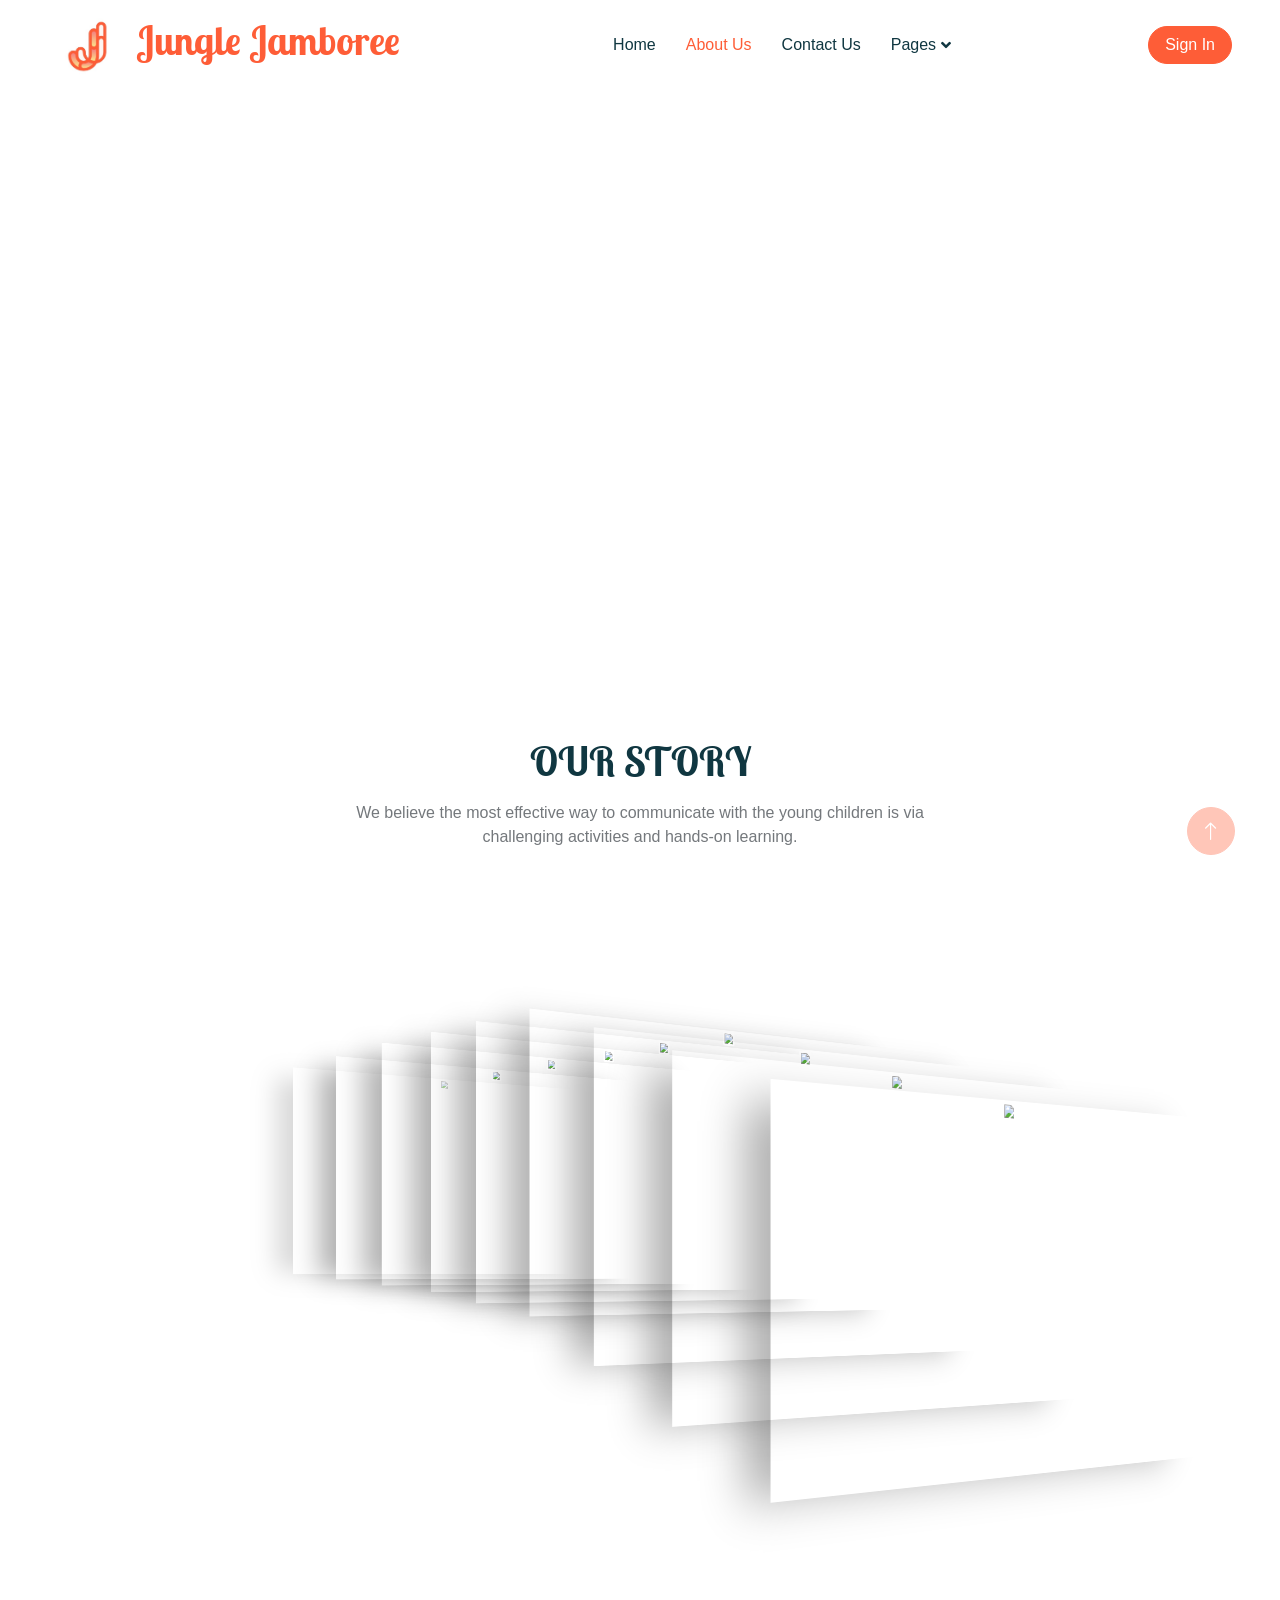
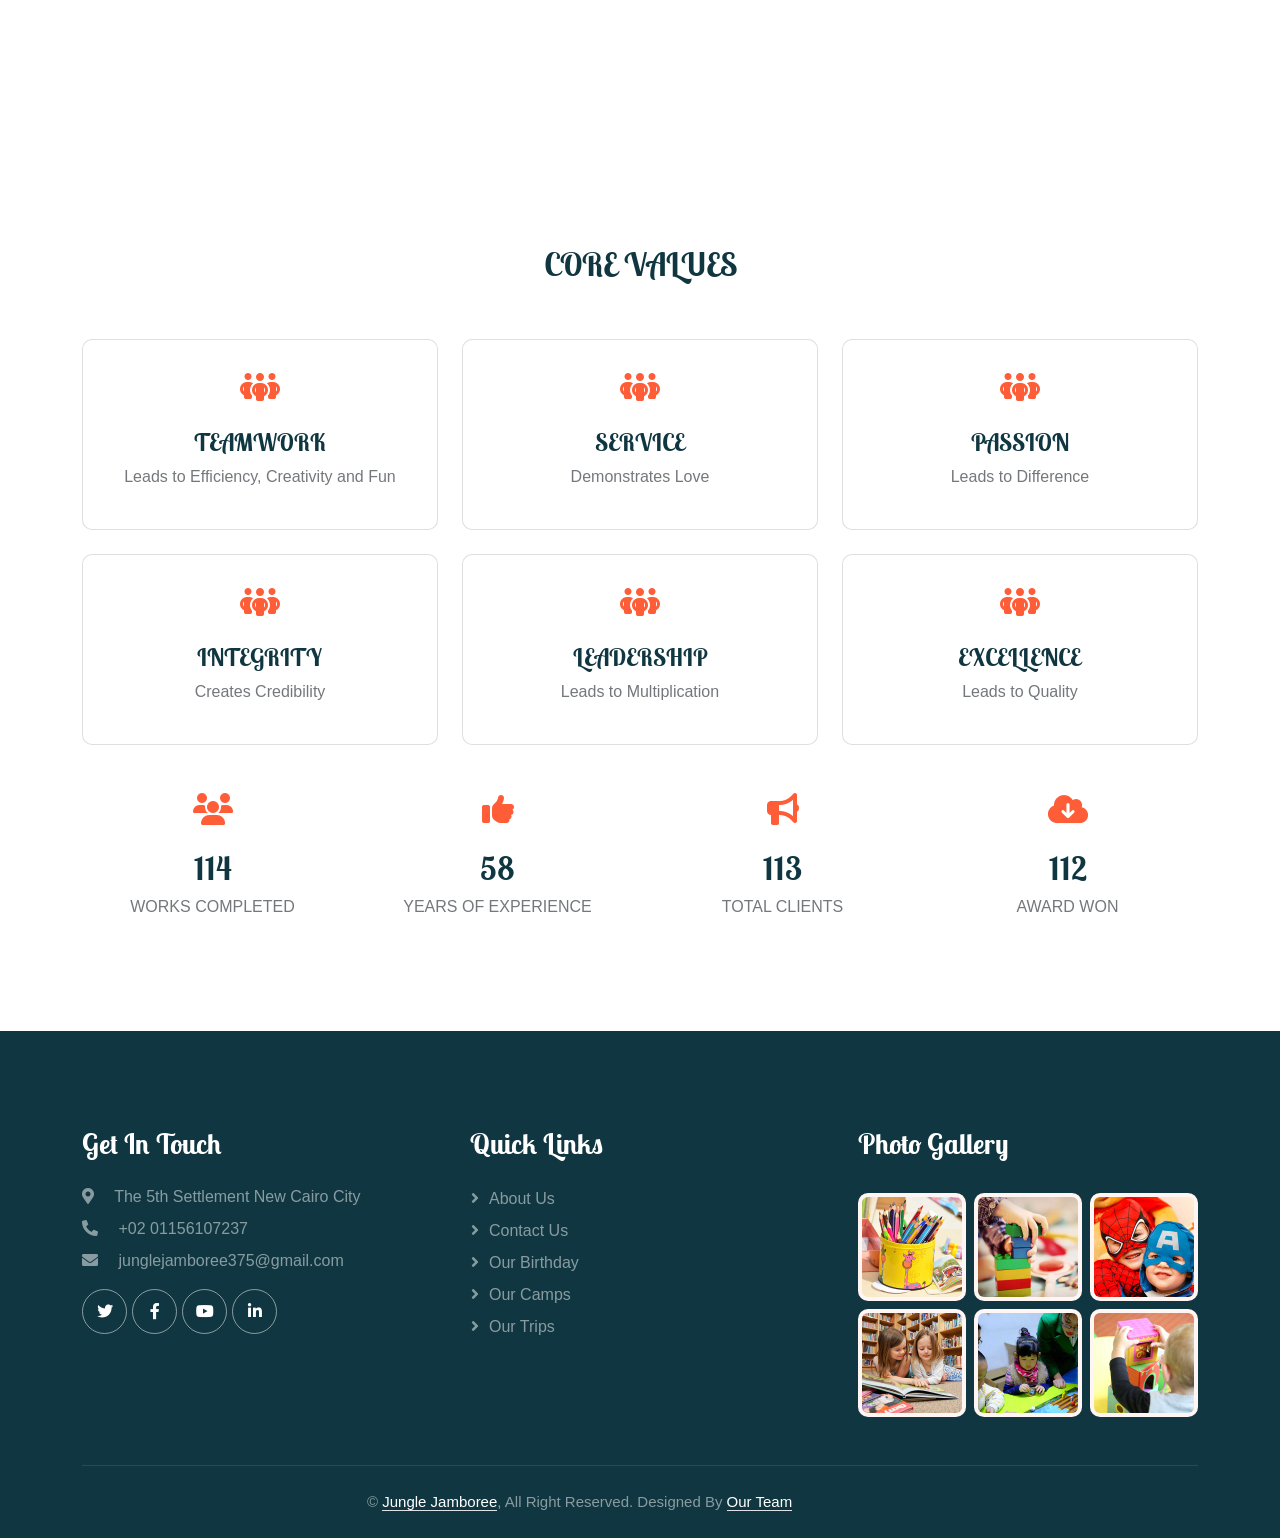
==== about.html @ 75b8aa95 "first commit" ====
<!DOCTYPE html>
<html lang="en">
  <head>
    <meta charset="utf-8" />
    <title>Jungle Jamboree</title>
    <meta content="width=device-width, initial-scale=1.0" name="viewport" />
    <meta content="" name="keywords" />
    <meta content="" name="description" />

    <!-- Favicon -->
    <link rel="shortcut icon" href="./img/logo.ico" type="image/x-icon" />

    <!-- Google Web Fonts -->
    <link rel="preconnect" href="https://fonts.googleapis.com" />
    <link rel="preconnect" href="https://fonts.gstatic.com" crossorigin />
    <link
      href="https://fonts.googleapis.com/css2?family=Heebo:wght@400;500;600&family=Inter:wght@600&family=Lobster+Two:wght@700&display=swap"
      rel="stylesheet"
    />

    <!-- Icon Font Stylesheet -->
    <link
      rel="stylesheet"
      href="https://cdnjs.cloudflare.com/ajax/libs/font-awesome/6.5.2/css/all.min.css"
      integrity="sha512-SnH5WK+bZxgPHs44uWIX+LLJAJ9/2PkPKZ5QiAj6Ta86w+fsb2TkcmfRyVX3pBnMFcV7oQPJkl9QevSCWr3W6A=="
      crossorigin="anonymous"
      referrerpolicy="no-referrer"
    />
    <link
      href="https://cdnjs.cloudflare.com/ajax/libs/font-awesome/5.10.0/css/all.min.css"
      rel="stylesheet"
    />
    <link
      href="https://cdn.jsdelivr.net/npm/bootstrap-icons@1.4.1/font/bootstrap-icons.css"
      rel="stylesheet"
    />

    <!-- Libraries Stylesheet -->
    <link href="lib/animate/animate.min.css" rel="stylesheet" />
    <link href="lib/owlcarousel/assets/owl.carousel.min.css" rel="stylesheet" />

    <!-- Customized Bootstrap Stylesheet -->
    <link href="css/bootstrap.min.css" rel="stylesheet" />

    <link rel="stylesheet" href="./css/about.css" />
    <!-- Stylesheet -->
    <link href="css/style.css" rel="stylesheet" />
    <!-- story -->
  </head>

  <body>
    <div class="bg-white p-0">
      <!-- Spinner Start -->
      <div
        id="spinner"
        class="show bg-white position-fixed translate-middle w-100 vh-100 top-50 start-50 d-flex align-items-center justify-content-center"
      >
        <div
          class="spinner-border text-primary"
          style="width: 3rem; height: 3rem"
          role="status"
        >
          <span class="sr-only">Loading...</span>
        </div>
      </div>
      <!-- Spinner End -->

        <!-- Navbar Start -->
        <nav
        class="navbar navbar-expand-lg bg-white navbar-light sticky-top px-4 px-lg-5 py-lg-0"
      >
        <a href="index.html" class="navbar-brand">
          <h1 class="m-0 text-primary">
            <!-- <i class="fa fa-book-reader me-3"></i> -->
            <img src="./img/logo.jpg" class="img-logo" alt="logo" />
            Jungle Jamboree
          </h1>
        </a>
        <button
          type="button"
          class="navbar-toggler"
          data-bs-toggle="collapse"
          data-bs-target="#navbarCollapse"
        >
          <span class="navbar-toggler-icon"></span>
        </button>
        <div class="collapse navbar-collapse" id="navbarCollapse">
          <div class="navbar-nav mx-auto">
            <a href="index.html" class="nav-item nav-link">Home</a>
            <a href="about.html" class="nav-item nav-link active">About Us</a>

            <a href="contact.html" class="nav-item nav-link">Contact Us</a>
            <div class="nav-item dropdown">
              <a
                href="#"
                class="nav-link dropdown-toggle"
                data-bs-toggle="dropdown"
                >Pages</a
              >
              <div
                class="dropdown-menu rounded-0 rounded-bottom border-0 shadow-sm m-0"
              >
              <a href="./profile.html" class="dropdown-item profileNavLink">Profile</a>
              <a href="./camps.html" class="dropdown-item">Camps</a>
              <a href="./trips.html" class="dropdown-item">Trips</a>
              <a href="./events.html" class="dropdown-item">Events</a>
              <a href="./birthday.html" class="dropdown-item">Birthdays</a>
              <a href="./crew.html" class="dropdown-item">Crew</a>
                <a href="./child.html" class="dropdown-item">Childs</a>
              </div>
            </div>
          </div>
          <a
            
          class="btn signInOut btn-primary rounded-pill px-3 d-none d-lg-block"
          ><i class="fa fa-arrow-right ms-3"></i
        ></a>
        </div>
      </nav>
      <!-- Navbar End -->

      <!-- Page Header End -->
      <div class="video-container">
        <video
          class="about-video"
          src="./img/about-video.mp4"
          loop
          muted
          autoplay
        ></video>
      </div>


      <!-- About Start -->
      <section class="story">
        <div class="container">
          <div
            class="text-center mx-auto mb-5 wow fadeInUp"
            data-wow-delay="0.1s"
            style="max-width: 600px"
          >
            <h1 class="mb-3 text-uppercase">our story</h1>
            <p>
              We believe the most effective way to communicate with the young
              children is via challenging activities and hands-on learning.
            </p>
          </div>
        </div>
        <div class="min-vh-100" style="overflow: hidden">
          <div id="slider-wrapp">
            <div id="slider" class="_3D">
              <div class="slide">
                <img src="https://preview.ibb.co/iHdNVn/1.jpg" />
              </div>
              <div class="slide">
                <img src="https://preview.ibb.co/mUm9An/2.jpg" />
              </div>
              <div class="slide">
                <img src="https://preview.ibb.co/hSL2Vn/3.jpg" />
              </div>
              <div class="slide">
                <img src="https://preview.ibb.co/jRAfGS/4.jpg" />
              </div>
              <div class="slide">
                <img src="https://preview.ibb.co/ksTNVn/5.jpg" />
              </div>
              <div class="slide">
                <img src="https://preview.ibb.co/jQhhVn/6.jpg" />
              </div>
              <div class="slide">
                <img src="https://preview.ibb.co/fD97wS/7.jpg" />
              </div>
              <div class="slide">
                <img src="https://preview.ibb.co/c9jJ37/8.jpg" />
              </div>
              <div class="slide">
                <img src="https://preview.ibb.co/iivEbS/9.jpg" />
              </div>
              <div class="slide">
                <img src="https://preview.ibb.co/fXW9An/10.jpg" />
              </div>
            </div>
          </div>

          <!-- <div
            class="signature"
            style="position: absolute; top: 5px; left: 5px"
          >
            <a href="https://codepen.io/yousefsami/" target="_blank">
              <svg
                fill="#eee"
                width="120"
                height="100"
                viewBox="0 0 595.28 841.89"
                enable-background="new 0 0 595.28 841.89"
              >
                <g>
                  <path
                    d="M133.165,507.429c0.504,0.573,0.928,0.827,0.95,1.112c0.466,6.043,5.137,6.735,9.595,7.253
                                  c16.6,1.927,31.618-1.682,43.636-13.897c8.28-8.416,11.527-18.623,8.182-30.239c-2.682-9.316-10.274-14.286-18.566-17.154
                                  c-11.13-3.849-22.657-6.753-34.205-9.139c-18.56-3.835-37.292-6.903-55.123-13.591c-14.859-5.573-27.477-14.123-35.803-28.109
                                  c-6.422-10.788-8.19-22.616-7.976-34.899c0.547-31.515,14.938-56.913,36.352-78.497c34.017-34.288,75.522-54.583,123.055-62.527
                                  c16.874-2.82,33.828-3.029,50.478,1.597c12.248,3.403,22.691,9.51,27.35,22.232c3.851,10.514,3.527,21.044-1.342,31.276
                                  c-5.63,11.833-14.179,21.375-23.743,30.104c-0.533,0.486-1.398,0.608-2.108,0.899c-0.186-0.294-0.371-0.588-0.557-0.882
                                  c1.833-2.118,3.742-4.175,5.487-6.363c6.57-8.242,12.618-16.841,14.832-27.381c2.991-14.239-3.203-26.132-16.46-32.1
                                  c-12.274-5.525-25.342-6.15-38.513-6.05c-34.227,0.26-66.112,9.165-95.414,26.723c-27.584,16.528-49.544,38.67-63.946,67.69
                                  c-6.039,12.169-9.712,24.962-8.839,38.919c1.111,17.745,10.499,29.629,25.255,38.115c13.101,7.535,27.726,10.274,42.257,13.279
                                  c16.842,3.484,33.785,6.548,50.49,10.595c6.785,1.643,13.376,4.835,19.502,8.3c13.728,7.764,18.12,20.275,16.167,35.371
                                  c-3.163,24.453-18.927,37.805-40.765,45.465c-8.353,2.93-16.936,5.38-25.993,3.735c-1.813-0.33-3.663-0.939-5.27-1.828
                                  c-3.457-1.912-7.011-4.374-6.613-8.731C125.962,513.846,128.897,510.086,133.165,507.429z"
                  />
                  <path
                    d="M334.315,500.177c1.253-2.301,2.695-4.52,3.727-6.916c5.869-13.625,11.457-27.375,17.539-40.903
                                  c2.276-5.062,5.065-10.11,8.609-14.336c5.631-6.716,14.911-4.573,17.071,3.91c1.366,5.367,1.68,11.096,1.772,16.674
                                  c0.234,14.237,0.078,28.481,0.633,43.054c0.61-1.203,1.333-2.362,1.814-3.614c5.451-14.195,10.711-28.466,16.376-42.575
                                  c1.836-4.573,4.475-8.881,7.169-13.036c2.276-3.51,6.06-3.734,9.759-2.757c3.568,0.942,6.347,3.056,7.16,6.898
                                  c0.409,1.935,0.482,3.953,0.581,5.94c0.745,14.961,1.512,29.921,2.158,44.886c0.269,6.225,3.091,10.915,7.96,14.56
                                  c0.389,0.291,0.723,0.659,1.062,1.011c0.072,0.075,0.051,0.239,0.073,0.362c-4.641,4.902-15.39,3.443-18.464-3.124
                                  c-2.113-4.514-3.37-9.69-3.797-14.674c-0.777-9.068-0.611-18.214-0.921-27.325c-0.166-4.865-0.361-9.739-0.856-14.577
                                  c-0.144-1.407-1.367-2.704-2.095-4.051c-1.198,0.918-2.97,1.584-3.5,2.794c-3.045,6.955-5.887,14.003-8.626,21.086
                                  c-4.538,11.735-8.87,23.55-13.47,35.26c-0.989,2.516-2.429,5.033-4.267,6.977c-1.269,1.342-3.693,2.493-5.39,2.251
                                  c-1.438-0.205-3.338-2.358-3.695-3.949c-0.891-3.981-1.36-8.129-1.398-12.216c-0.148-15.749-0.057-31.501-0.066-47.251
                                  c-0.001-1.374,0.251-2.874-0.211-4.089c-0.568-1.493-1.511-3.474-2.756-3.905c-1.281-0.444-3.652,0.243-4.6,1.291
                                  c-1.707,1.886-2.926,4.315-3.967,6.685c-7.527,17.121-14.903,34.31-22.48,51.408c-1.191,2.688-2.833,5.342-4.839,7.471
                                  c-4.423,4.692-10.264,3.335-11.486-2.949c-1.06-5.447-0.775-11.158-1.059-16.753c-0.06-1.182-0.009-2.369-0.009-4.089
                                  c-3.65,5.198-6.668,10.023-10.215,14.421c-4.759,5.9-10.541,10.64-17.927,13.008c-10.362,3.322-20.506-0.455-26.229-9.716
                                  c-0.769-1.244-1.453-2.54-2.065-3.617c-4.55,3.71-8.829,7.476-13.399,10.848c-5.045,3.723-10.941,5.352-17.159,5.788
                                  c-8.742,0.613-17.089-5.018-20.809-14.233c-5.482-13.578-3.583-26.715,3.036-39.32c8.684-16.538,21.262-28.678,40.029-32.79
                                  c9.863-2.161,19.674-1.242,28.559,4.163c2.076,1.263,3.95,3.09,5.439,5.025c1.69,2.197,3.073,4.856,0.101,7.249
                                  c-3.04,2.448-7.498,2.256-9.808-0.321c-1.415-1.579-2.685-3.309-4.229-4.747c-8.22-7.652-19.703-8.905-30.497-2.423
                                  c-15.971,9.591-24.454,23.903-24.319,42.739c0.073,10.225,6.153,19.001,14.436,21.059c10.101,2.51,18.727-0.571,25.721-8.127
                                  c0.724-0.782,0.754-2.476,0.654-3.71c-0.785-9.607-1.567-19.232,1.803-28.527c0.954-2.632,2.382-5.307,4.262-7.344
                                  c3.868-4.189,9.08-2.894,9.994,2.713c0.723,4.436,0.716,9.318-0.38,13.645c-1.543,6.094-4.147,11.97-6.797,17.709
                                  c-1.16,2.513-1.133,4.282,0.278,6.506c5.203,8.2,18.152,11.001,27.878,5.802c9.371-5.01,15.559-13.14,20.876-22
                                  c0.763-1.271,0.734-3.134,0.74-4.724c0.054-13.5,0.011-27.001,0.041-40.501c0.013-5.744,0.84-11.922-8.372-11.987
                                  c-0.116-0.517-0.233-1.034-0.349-1.552c1.177-0.638,2.342-1.301,3.535-1.909c2.442-1.245,4.899-2.461,7.349-3.69
                                  c4.245-2.13,7.749-1.051,9.122,3.443c1.041,3.405,1.581,7.098,1.58,10.663c-0.007,20.24-0.263,40.48-0.372,60.721
                                  c-0.011,2.007,0.396,4.016,0.608,6.025C333.395,499.987,333.855,500.082,334.315,500.177z M267.025,489.446
                                  c3.93-6.608,5.806-13.703,5.736-21.243c-0.013-1.405-1.033-2.8-1.588-4.2c-1.092,1.041-2.641,1.883-3.199,3.158
                                  C264.805,474.404,265.709,481.918,267.025,489.446z"
                  />
                  <path
                    d="M517.628,474.7c-1.645,3.982-3.109,8.051-4.968,11.93c-5.396,11.26-11.674,21.917-23.087,28.184
                                  c-2.992,1.643-6.451,2.896-9.819,3.301c-9.159,1.099-15.845-2.804-18.35-11.746c-2.129-7.603-3.775-15.678-3.626-23.506
                                  c0.242-12.66,2.131-25.289,3.328-37.93c0.023-0.247,0.03-0.53,0.153-0.729c1.189-1.94,2.231-5.284,3.648-5.454
                                  c1.986-0.238,4.578,1.542,6.286,3.13c1.071,0.996,1.619,3.339,1.338,4.883c-2.89,15.837-3.455,31.734-1.782,47.728
                                  c0.039,0.373,0.038,0.753,0.111,1.118c2.387,12.027,11.408,15.739,21.653,8.934c9.897-6.574,16.082-16.214,21.76-26.276
                                  c0.771-1.366,1.501-2.756,2.249-4.135C516.891,474.32,517.26,474.51,517.628,474.7z"
                  />
                  <path
                    d="M458.566,401.149c0.126-8.496,4.932-13.342,12.581-12.621c0.967,0.091,1.969,0.353,2.847,0.766
                                  c4.302,2.023,6.401,9.047,4.628,15.267c-1.494,5.238-6.119,8.506-11.162,7.886C461.668,411.736,458.469,407.673,458.566,401.149z"
                  />
                </g>
              </svg>
            </a>
          </div> -->
        </div>
        <div class="container">
          <h2 class="text-capitalize text-center mt-5">CORE VALUES</h2>

          <div class="row g-4 pt-5">
            <div class="col-md-6 col-lg-4">
              <div class="card text-center py-4">
                <div class="icon fs-2">
                  <i class="fa-solid fa-people-group main-color"></i>
                </div>
                <div class="card-body">
                  <h4 class="card-title">TEAMWORK</h4>
                  <p class="card-text">
                    Leads to Efficiency, Creativity and Fun
                  </p>
                </div>
              </div>
            </div>
            <div class="col-md-6 col-lg-4">
              <div class="card text-center py-4">
                <div class="icon fs-2">
                  <i class="fa-solid fa-people-group main-color"></i>
                </div>
                <div class="card-body">
                  <h4 class="card-title">SERVICE</h4>
                  <p class="card-text">Demonstrates Love</p>
                </div>
              </div>
            </div>
            <div class="col-md-6 col-lg-4">
              <div class="card text-center py-4">
                <div class="icon fs-2">
                  <i class="fa-solid fa-people-group main-color"></i>
                </div>
                <div class="card-body">
                  <h4 class="card-title">PASSION</h4>
                  <p class="card-text">Leads to Difference</p>
                </div>
              </div>
            </div>
            <div class="col-md-6 col-lg-4">
              <div class="card text-center py-4">
                <div class="icon fs-2">
                  <i class="fa-solid fa-people-group main-color"></i>
                </div>
                <div class="card-body">
                  <h4 class="card-title">INTEGRITY</h4>
                  <p class="card-text">Creates Credibility</p>
                </div>
              </div>
            </div>
            <div class="col-md-6 col-lg-4">
              <div class="card text-center py-4">
                <div class="icon fs-2">
                  <i class="fa-solid fa-people-group main-color"></i>
                </div>
                <div class="card-body">
                  <h4 class="card-title">LEADERSHIP</h4>
                  <p class="card-text">Leads to Multiplication</p>
                </div>
              </div>
            </div>
            <div class="col-md-6 col-lg-4">
              <div class="card text-center py-4">
                <div class="icon fs-2">
                  <i class="fa-solid fa-people-group main-color"></i>
                </div>
                <div class="card-body">
                  <h4 class="card-title">EXCELLENCE</h4>
                  <p class="card-text">Leads to Quality</p>
                </div>
              </div>
            </div>
          </div>
        </div>
      </section>
      <!-- About End -->

      <!-- Call To Action Start -->
      <section class="py-5 counterrrr">
        <div class="container">
          <div class="row g-4">
            <div class="col-md-6 col-lg-3">
              <div
                class="counter d-flex justify-content-center align-items-center flex-column"
              >
                <i class="fa-solid fa-users fa-2x main-color"></i>
                <h2 class="timer pt-4 num-counter" data-goal="850">0</h2>
                <p>WORKS COMPLETED</p>
              </div>
            </div>
            <div class="col-md-6 col-lg-3">
              <div
                class="counter d-flex justify-content-center align-items-center flex-column"
              >
                <i class="fa-solid fa-thumbs-up fa-2x main-color"></i>
                <h2 class="timer pt-4 num-counter" data-goal="230">0</h2>
                <p>YEARS OF EXPERIENCE</p>
              </div>
            </div>
            <div class="col-md-6 col-lg-3">
              <div
                class="counter d-flex justify-content-center align-items-center flex-column"
              >
                <i class="fa-solid fa-bullhorn fa-2x main-color"></i>
                <h2 class="timer pt-4 num-counter" data-goal="1500">0</h2>
                <p>TOTAL CLIENTS</p>
              </div>
            </div>
            <div class="col-md-6 col-lg-3">
              <div
                class="counter d-flex justify-content-center align-items-center flex-column"
              >
                <i class="fa-solid fa-cloud-arrow-down fa-2x main-color"></i>
                <h2 class="timer pt-4 num-counter" data-goal="780">0</h2>
                <p>AWARD WON</p>
              </div>
            </div>
          </div>
        </div>
      </section>
      <!-- Call To Action End -->



      <!-- Footer Start -->
      <div
        class="container-fluid bg-dark text-white-50 footer pt-5 mt-5 wow fadeIn"
        data-wow-delay="0.1s"
      >
        <div class="container py-5">
          <div class="row g-5">
            <div class="col-lg-4 col-md-6">
              <h3 class="text-white mb-4">Get In Touch</h3>
              <p class="mb-2">
                <i class="fa fa-map-marker-alt me-3"></i>
                The 5th Settlement New Cairo City
              </p>
              <p class="mb-2">
                <i class="fa fa-phone-alt me-3"></i>
                <a href="tel:+02 01156107237">+02 01156107237</a>
              </p>
              <p class="mb-2">
                <i class="fa fa-envelope me-3"></i>
                <a
                  href="mailto:junglejamboree375@gmail.com?subject=contact us&Jungle Jamboree"
                  >junglejamboree375@gmail.com</a
                >
              </p>
              <div class="d-flex pt-2">
                <a
                  class="btn btn-outline-light btn-social"
                  href="https://x.com/"
                  target="_blank"
                  ><i class="fab fa-twitter"></i
                ></a>
                <a
                  class="btn btn-outline-light btn-social"
                  href="https://www.facebook.com/"
                  target="_blank"
                  ><i class="fab fa-facebook-f"></i
                ></a>
                <a
                  class="btn btn-outline-light btn-social"
                  href="https://www.youtube.com/"
                  target="_blank"
                  ><i class="fab fa-youtube"></i
                ></a>
                <a
                  class="btn btn-outline-light btn-social"
                  href="https://www.linkedin.com/in/"
                  target="_blank"
                  ><i class="fab fa-linkedin-in"></i
                ></a>
              </div>
            </div>
            <div class="col-lg-4 col-md-6">
              <h3 class="text-white mb-4">Quick Links</h3>
              <a class="btn btn-link text-white-50" href="./about.html"
                >About Us</a
              >
              <a class="btn btn-link text-white-50" href="./contact.html"
                >Contact Us</a
              >
              <a class="btn btn-link text-white-50" href="./birthday.html"
                >Our Birthday</a
              >
              <a class="btn btn-link text-white-50" href="./camps.html"
                >Our Camps</a
              >
              <a class="btn btn-link text-white-50" href="./trips.html"
                >Our Trips</a
              >
            </div>
            <div class="col-lg-4 col-md-6">
              <h3 class="text-white mb-4">Photo Gallery</h3>
              <div class="row g-2 pt-2">
                <div class="col-4">
                  <img
                    class="img-fluid rounded bg-light p-1"
                    src="img/classes-1.jpg"
                    alt="footer image"
                  />
                </div>
                <div class="col-4">
                  <img
                    class="img-fluid rounded bg-light p-1"
                    src="img/classes-2.jpg"
                    alt="footer image"
                  />
                </div>
                <div class="col-4">
                  <img
                    class="img-fluid rounded bg-light p-1"
                    src="img/classes-3.jpg"
                    alt="footer image"
                  />
                </div>
                <div class="col-4">
                  <img
                    class="img-fluid rounded bg-light p-1"
                    src="img/classes-4.jpg"
                    alt="footer image"
                  />
                </div>
                <div class="col-4">
                  <img
                    class="img-fluid rounded bg-light p-1"
                    src="img/classes-5.jpg"
                    alt="footer image"
                  />
                </div>
                <div class="col-4">
                  <img
                    class="img-fluid rounded bg-light p-1"
                    src="img/classes-6.jpg"
                    alt="footer image"
                  />
                </div>
              </div>
            </div>
          </div>
        </div>
        <div class="container">
          <div class="copyright">
            <div class="row justify-content-center">
              <div class="col-md-6 text-center text-md-start mb-3 mb-md-0">
                &copy;
                <a class="border-bottom" href="./index.html">Jungle Jamboree</a
                >, All Right Reserved. Designed By
                <a class="border-bottom" href="./index.html">Our Team</a>
              </div>
            </div>
          </div>
        </div>
      </div>
      <!-- Footer End -->

      <!-- Back to Top -->
      <a href="#" class="btn btn-lg btn-primary btn-lg-square back-to-top"
        ><i class="bi bi-arrow-up"></i
      ></a>
    </div>

    <!-- JavaScript Libraries -->
    <script src="https://code.jquery.com/jquery-3.4.1.min.js"></script>
    <script src="https://cdn.jsdelivr.net/npm/bootstrap@5.0.0/dist/js/bootstrap.bundle.min.js"></script>
    <script src="lib/wow/wow.min.js"></script>
    <script src="lib/easing/easing.min.js"></script>
    <script src="lib/waypoints/waypoints.min.js"></script>
    <script src="lib/owlcarousel/owl.carousel.min.js"></script>
    <!-- about js -->
    <!-- Template Javascript -->
    <script
      src="https://cdnjs.cloudflare.com/ajax/libs/jquery/3.7.1/jquery.min.js"
      integrity="sha512-v2CJ7UaYy4JwqLDIrZUI/4hqeoQieOmAZNXBeQyjo21dadnwR+8ZaIJVT8EE2iyI61OV8e6M8PP2/4hpQINQ/g=="
      crossorigin="anonymous"
      referrerpolicy="no-referrer"
    ></script>
    <script src="./js/about.js"></script>
    <script src="js/main.js"></script>
  </body>
</html>
---- css/about.css ----
*,
*:before,
*:after {
  box-sizing: border-box;
  margin: 0;
  padding: 0;
}

body {
  font-family: Arial, "Helvetica Neue", Helvetica, sans-serif;
}

.description {
  text-align: center;
  color: #ffffff;
  margin-top: 30px;
  line-height: 60px;
}

.bg-img-about {
  background-image: url("../");
  background-size: cover;
  background-repeat: no-repeat;
  background-attachment: fixed;
  height: 400px;
  background-position: 0% 80%;
  display: flex;
  justify-content: center;
  align-items: center;
}

#slider-wrapp {
  width: 100%;
  max-width: 900px;
  height: auto;
  margin: 150px auto;
  text-align: center;
}
#slider-wrapp #slider {
  width: 100%;
  height: auto;
  position: relative;
}
#slider-wrapp #slider .slide {
  color: #ffffff;
  position: absolute;
  width: 700px;
  height: 450px;
  left: 50%;
  margin-left: -350px;
  -o-box-shadow: 0 -36px 9px -28px rgba(0, 0, 0, 0.3);
  -ms-box-shadow: 0 -36px 9px -28px rgba(0, 0, 0, 0.3);
  box-shadow: 0 -36px 9px -28px rgba(0, 0, 0, 0.3);
  transition: all 0.5s ease;
  transform: perspective(1300px) translate3d(0px, -130px, -500px);
}
#slider-wrapp #slider .slide img {
  padding: 3px;
  background: #ffffff;
  border-radius: 3px;
  width: 100%;
}
#slider-wrapp #slider .slide:nth-last-child(4) {
  transform: perspective(1300px) translate3d(0px, -110px, -290px);
}
#slider-wrapp #slider .slide:nth-last-child(3) {
  transform: perspective(1300px) translate3d(0px, -75px, -210px);
}
#slider-wrapp #slider .slide:nth-last-child(2) {
  transform: perspective(1300px) translate3d(0px, -40px, -130px);
}
#slider-wrapp #slider .slide:nth-last-child(1) {
  transform: perspective(1300px) translate3d(0px, -5px, -50px);
}
#slider-wrapp #slider .slide.active {
  transform: perspective(1300px) translate3d(0px, 100px, 0px);
  opacity: 0;
}
#slider-wrapp #slider.transfomer .slide:nth-last-child(5) {
  transform: perspective(1300px) translate3d(0px, -110px, -290px);
}
#slider-wrapp #slider.transfomer .slide:nth-last-child(4) {
  transform: perspective(1300px) translate3d(0px, -75px, -210px);
}
#slider-wrapp #slider.transfomer .slide:nth-last-child(3) {
  transform: perspective(1300px) translate3d(0px, -40px, -130px);
}
#slider-wrapp #slider.transfomer .slide:nth-last-child(2) {
  transform: perspective(1300px) translate3d(0px, -5px, -50px);
}
#slider-wrapp #slider._3D .slide {
  -o-box-shadow: -50px 10px 50px -15px rgba(0, 0, 0, 0.3);
  -ms-box-shadow: -50px 10px 50px -15px rgba(0, 0, 0, 0.3);
  box-shadow: -50px 10px 50px -15px rgba(0, 0, 0, 0.3);
  transform: perspective(1300px) rotateY(30deg)
    translate3d(440px, -230px, -1950px);
  opacity: 0;
}
#slider-wrapp #slider._3D .slide:nth-last-child(1) {
  transform: perspective(1300px) rotateY(30deg) translate3d(510px, 20px, 0px);
  opacity: 1;
}
#slider-wrapp #slider._3D .slide:nth-last-child(2) {
  transform: perspective(1300px) rotateY(30deg)
    translate3d(510px, -40px, -200px);
  opacity: 1;
}
#slider-wrapp #slider._3D .slide:nth-last-child(3) {
  transform: perspective(1300px) rotateY(30deg)
    translate3d(510px, -100px, -400px);
  opacity: 1;
}
#slider-wrapp #slider._3D .slide:nth-last-child(4) {
  transform: perspective(1300px) rotateY(30deg)
    translate3d(510px, -160px, -600px);
  opacity: 1;
}
#slider-wrapp #slider._3D .slide:nth-last-child(5) {
  transform: perspective(1300px) rotateY(30deg)
    translate3d(510px, -175px, -800px);
  opacity: 1;
}
#slider-wrapp #slider._3D .slide:nth-last-child(6) {
  transform: perspective(1300px) rotateY(30deg)
    translate3d(510px, -190px, -1000px);
  opacity: 1;
}
#slider-wrapp #slider._3D .slide:nth-last-child(7) {
  transform: perspective(1300px) rotateY(30deg)
    translate3d(490px, -200px, -1200px);
  opacity: 1;
}
#slider-wrapp #slider._3D .slide:nth-last-child(8) {
  transform: perspective(1300px) rotateY(30deg)
    translate3d(480px, -210px, -1450px);
  opacity: 1;
}
#slider-wrapp #slider._3D .slide:nth-last-child(9) {
  transform: perspective(1300px) rotateY(30deg)
    translate3d(460px, -220px, -1700px);
  opacity: 0.5;
}
#slider-wrapp #slider._3D .slide.active {
  opacity: 0;
  transform: perspective(1300px) rotateX(0deg) rotateY(35deg) rotateZ(0deg)
    scale3d(1, 1, 1) translate3d(515px, 100px, 300px) !important;
}
#slider-wrapp #slider._3D.transfomer .slide:nth-last-child(2) {
  transform: perspective(1300px) rotateY(30deg) translate3d(510px, 20px, 0px);
  opacity: 1;
}
#slider-wrapp #slider._3D.transfomer .slide:nth-last-child(3) {
  transform: perspective(1300px) rotateY(30deg)
    translate3d(510px, -40px, -200px);
  opacity: 1;
}
#slider-wrapp #slider._3D.transfomer .slide:nth-last-child(4) {
  transform: perspective(1300px) rotateY(30deg)
    translate3d(510px, -100px, -400px);
  opacity: 1;
}
#slider-wrapp #slider._3D.transfomer .slide:nth-last-child(5) {
  transform: perspective(1300px) rotateY(30deg)
    translate3d(510px, -160px, -600px);
  opacity: 1;
}
#slider-wrapp #slider._3D.transfomer .slide:nth-last-child(6) {
  transform: perspective(1300px) rotateY(30deg)
    translate3d(510px, -175px, -800px);
  opacity: 1;
}
#slider-wrapp #slider._3D.transfomer .slide:nth-last-child(7) {
  transform: perspective(1300px) rotateY(30deg)
    translate3d(510px, -190px, -1000px);
  opacity: 1;
}
#slider-wrapp #slider._3D.transfomer .slide:nth-last-child(8) {
  transform: perspective(1300px) rotateY(30deg)
    translate3d(490px, -200px, -1200px);
  opacity: 1;
}
#slider-wrapp #slider._3D.transfomer .slide:nth-last-child(9) {
  transform: perspective(1300px) rotateY(30deg)
    translate3d(480px, -210px, -1450px);
  opacity: 1;
}
#slider-wrapp #slider._3D.transfomer .slide:nth-last-child(10) {
  transform: perspective(1300px) rotateY(30deg)
    translate3d(460px, -220px, -1700px);
  opacity: 0.5;
}

.keyboard {
  position: absolute;
  bottom: 20px;
  left: 20px;
}
.keyboard .key {
  border-radius: 9px;
  color: #000000;
  display: inline-block;
  padding-top: 8px;
  text-indent: 15px;
  background: #ffffff;
  position: relative;
  font-family: sans-serif;
  cursor: pointer;
}
.keyboard .key:hover {
  background: #eee;
}
.keyboard .key.ctrl {
  width: 75px;
  height: 50px;
  position: relative;
  top: -4px;
}
.keyboard .key.ctrl.active {
  top: 0;
  margin-bottom: 5px;
}
.keyboard .key:after {
  content: " ";
  display: inline-block;
  position: absolute;
  top: 1px;
  left: -2px;
  right: -2px;
  height: 50px;
  border: 5px solid #aaa;
  border-radius: 5px;
  border-top: 0;
}
.keyboard .key.active {
  -o-box-shadow: inset 0 0 20px #999;
  -ms-box-shadow: inset 0 0 20px #999;
  box-shadow: inset 0 0 20px #999;
  height: 45px !important;
  top: 3px;
}
.keyboard .key.active:after {
  height: 47px;
  border-color: #999;
}
.keyboard .arrows {
  display: inline-block;
  margin-left: 15px;
}
.keyboard .arrows > .key {
  width: 50px;
  height: 50px;
  font-weight: bold;
  font-size: 20px;
  margin: 2px;
}
.keyboard .arrows > .key.up {
  display: block;
  margin: 0 auto 3px 60px;
}
.keyboard .arrows > .key.up.active {
  margin-bottom: 8px;
}
.keyboard p {
  padding-top: 10px;
  font-size: 17px;
  letter-spacing: 2px;
  background: #ffffff;
  line-height: 34px;
  padding: 10px;
  border-radius: 5px;
  margin-top: 10px;
}
.keyboard kbd {
  display: inline-block;
  margin: 1px;
  padding: 1px 4px;
  font-size: 11px;
  line-height: 1.4;
  color: #242729;
  text-shadow: 0 1px 0 #ffffff;
  background-color: #e1e3e5;
  border: 1px solid #adb3b9;
  border-radius: 3px;
  box-shadow: 0 1px 0 rgba(12, 13, 14, 0.2), 0 0 0 2px #ffffff inset;
  white-space: nowrap;
  position: relative;
  top: -3px;
}

@media (max-width: 980px) {
  .keyboard {
    opacity: 0;
  }
} /*# sourceMappingURL=about.css.map */

/* about video  */

.about-video{
  width: 100%;
}




/* start landing contents */
---- css/style.css ----
/********** Template CSS **********/
:root {
  --primary: #fe5d37;
  --light: #fff5f3;
  --dark: #103741;
}

.main-color {
  color: var(--primary);
}
.box {
  padding: 15px 0px;
}
.imageCamp {
  width: 200px;
  height: 200px;
  border-radius: 50%;
}
.iconAdd {
  width: 30px;
  height: 30px;
  background-color: #fff;
  display: flex;
  justify-content: center;
  align-items: center;
  border-radius: 50%;
  color: #000;
  position: absolute;
  left: 50%;
  top: 100%;
  transform: translate(-50%, -50%);
  border: 3px solid #d6c3bf;
  transition: 0.3s;
  cursor: pointer;
  transform-origin: center center;
  transform-origin: center center;
}

.iconAdd:hover {
  border: 3px solid #fe5d37;
}

.back-to-top {
  position: fixed;
  display: none;
  right: 45px;
  bottom: 45px;
  z-index: 99;
}
div:where(.swal2-container) button:where(.swal2-styled).swal2-confirm {
  background-color: #fe5d37 !important;
}
div:where(.swal2-icon) {
  border: none !important;
}

.h {
  height: 200px !important;
}
.img-logo {
  width: 80px;
}
/*** Spinner ***/
#spinner {
  opacity: 0;
  visibility: hidden;
  transition: opacity 0.5s ease-out, visibility 0s linear 0.5s;
  z-index: 99999;
}

#spinner.show {
  transition: opacity 0.5s ease-out, visibility 0s linear 0s;
  visibility: visible;
  opacity: 1;
}

/*** Button ***/
.btn {
  font-weight: 500;
  transition: 0.5s;
}

.btn.btn-primary {
  color: #ffffff;
}

.btn-square {
  width: 38px;
  height: 38px;
}

.btn-sm-square {
  width: 32px;
  height: 32px;
}

.btn-lg-square {
  width: 48px;
  height: 48px;
}

.btn-square,
.btn-sm-square,
.btn-lg-square {
  padding: 0;
  display: flex;
  align-items: center;
  justify-content: center;
  font-weight: normal;
  border-radius: 50px;
}

/*** Heading ***/
h1,
h2,
h3,
h4,
.h1,
.h2,
.h3,
.h4,
.display-1,
.display-2,
.display-3,
.display-4,
.display-5,
.display-6 {
  font-family: "Lobster Two", cursive;
  font-weight: 700;
}

h5,
h6,
.h5,
.h6 {
  font-weight: 600;
}

.font-secondary {
  font-family: "Lobster Two", cursive;
}

/*** Navbar ***/
.navbar .navbar-nav .nav-link {
  padding: 30px 15px;
  color: var(--dark);
  font-weight: 500;
  outline: none;
}

.navbar .navbar-nav .nav-link:hover,
.navbar .navbar-nav .nav-link.active {
  color: var(--primary);
}

.navbar.sticky-top {
  top: -100px;
  transition: 0.5s;
}

.navbar .dropdown-toggle::after {
  border: none;
  content: "\f107";
  font-family: "Font Awesome 5 Free";
  font-weight: 900;
  vertical-align: middle;
  margin-left: 5px;
  transition: 0.5s;
}

.navbar .dropdown-toggle[aria-expanded="true"]::after {
  transform: rotate(-180deg);
}

@media (max-width: 991.98px) {
  .navbar .navbar-nav .nav-link {
    margin-right: 0;
    padding: 10px 0;
  }

  .navbar .navbar-nav {
    margin-top: 15px;
    border-top: 1px solid #eeeeee;
  }
}

@media (min-width: 992px) {
  .navbar .nav-item .dropdown-menu {
    display: block;
    top: calc(100% - 15px);
    margin-top: 0;
    opacity: 0;
    visibility: hidden;
    transition: 0.5s;
  }

  .navbar .nav-item:hover .dropdown-menu {
    top: 100%;
    visibility: visible;
    transition: 0.5s;
    opacity: 1;
  }
}

/*** Header ***/
.header-carousel::before,
.header-carousel::after,
.page-header::before,
.page-header::after {
  position: absolute;
  content: "";
  width: 100%;
  height: 10px;
  top: 0;
  left: 0;
  background: url(../img/bg-header-top.png) center center repeat-x;
  z-index: 1;
}

.header-carousel::after,
.page-header::after {
  height: 19px;
  top: auto;
  bottom: 0;
  background: url(../img/bg-header-bottom.png) center center repeat-x;
}

@media (max-width: 768px) {
  .header-carousel .owl-carousel-item {
    position: relative;
    min-height: 500px;
  }

  .header-carousel .owl-carousel-item img {
    position: absolute;
    width: 100%;
    height: 100%;
    object-fit: cover;
  }

  .header-carousel .owl-carousel-item p {
    font-size: 16px !important;
    font-weight: 400 !important;
  }

  .header-carousel .owl-carousel-item h1 {
    font-size: 30px;
    font-weight: 600;
  }
}

.header-carousel .owl-nav {
  position: absolute;
  top: 50%;
  right: 8%;
  transform: translateY(-50%);
  display: flex;
  flex-direction: column;
}

.header-carousel .owl-nav .owl-prev,
.header-carousel .owl-nav .owl-next {
  margin: 7px 0;
  width: 45px;
  height: 45px;
  display: flex;
  align-items: center;
  justify-content: center;
  color: #ffffff;
  background: transparent;
  border: 1px solid #ffffff;
  border-radius: 45px;
  font-size: 22px;
  transition: 0.5s;
}

.header-carousel .owl-nav .owl-prev:hover,
.header-carousel .owl-nav .owl-next:hover {
  background: var(--primary);
  border-color: var(--primary);
}

.page-header {
  background: linear-gradient(rgba(0, 0, 0, 0.2), rgba(0, 0, 0, 0.2)),
    url(../img/carousel-1.jpg) center center no-repeat;
  background-size: cover;
}

.breadcrumb-item + .breadcrumb-item::before {
  color: rgba(255, 255, 255, 0.5);
}

/*** Facility ***/
.facility-item .facility-icon {
  position: relative;
  margin: 0 auto;
  width: 100px;
  height: 100px;
  border-radius: 100px;
  display: flex;
  align-items: center;
  justify-content: center;
}

.facility-item .facility-icon::before {
  position: absolute;
  content: "";
  width: 100%;
  height: 100%;
  top: 0;
  left: 0;
  background: rgba(255, 255, 255, 0.9);
  transition: 0.5s;
  z-index: 1;
}

.facility-item .facility-icon span {
  position: absolute;
  content: "";
  width: 15px;
  height: 30px;
  top: 0;
  left: 0;
  border-radius: 50%;
}

.facility-item .facility-icon span:last-child {
  left: auto;
  right: 0;
}

.facility-item .facility-icon i {
  position: relative;
  z-index: 2;
}

.facility-item .facility-text {
  position: relative;
  min-height: 250px;
  padding: 30px;
  border-radius: 100%;
  display: flex;
  text-align: center;
  justify-content: center;
  flex-direction: column;
}

.facility-item .facility-text::before {
  position: absolute;
  content: "";
  width: 100%;
  height: 100%;
  top: 0;
  left: 0;
  background: rgba(255, 255, 255, 0.9);
  transition: 0.5s;
  z-index: 1;
}

.facility-item .facility-text * {
  position: relative;
  z-index: 2;
}

.facility-item:hover .facility-icon::before,
.facility-item:hover .facility-text::before {
  background: transparent;
}

.facility-item * {
  transition: 0.5s;
}

.facility-item:hover * {
  color: #ffffff !important;
}

/*** About ***/
.about-img img {
  transition: 0.5s;
}

.about-img img:hover {
  background: var(--primary) !important;
}

/*** Classes ***/
.classes-item {
  transition: 0.5s;
}

.classes-item:hover {
  margin-top: -10px;
}

/*** Team ***/
.team-item .team-text {
  position: absolute;
  width: 250px;
  height: 250px;
  bottom: 0;
  right: 0;
  display: flex;
  align-items: center;
  justify-content: center;
  flex-direction: column;
  background: #ffffff;
  border: 17px solid var(--light);
  border-radius: 250px;
  transition: 0.5s;
}

.team-item:hover .team-text {
  border-color: var(--primary);
}

/*** Testimonial ***/
.testimonial-carousel {
  padding-left: 1.5rem;
  padding-right: 1.5rem;
}

@media (min-width: 576px) {
  .testimonial-carousel {
    padding-left: 4rem;
    padding-right: 4rem;
  }
}

.testimonial-carousel .testimonial-item .border {
  border: 1px dashed rgba(0, 185, 142, 0.3) !important;
}

.testimonial-carousel .owl-nav {
  position: absolute;
  width: 100%;
  height: 45px;
  top: 50%;
  left: 0;
  transform: translateY(-50%);
  display: flex;
  justify-content: space-between;
  z-index: 1;
}

.testimonial-carousel .owl-nav .owl-prev,
.testimonial-carousel .owl-nav .owl-next {
  position: relative;
  width: 45px;
  height: 45px;
  display: flex;
  align-items: center;
  justify-content: center;
  color: #ffffff;
  background: var(--primary);
  border-radius: 45px;
  font-size: 20px;
  transition: 0.5s;
}

.testimonial-carousel .owl-nav .owl-prev:hover,
.testimonial-carousel .owl-nav .owl-next:hover {
  background: var(--dark);
}

/*& contact */

a {
  color: inherit;
}
.contact-caption ul li a:hover {
  color: #fe5d37;
  transition: color 0.3s ease-in-out;
}

/*** Footer ***/
.footer .btn.btn-social {
  margin-right: 5px;
  width: 45px;
  height: 45px;
  display: flex;
  align-items: center;
  justify-content: center;
  color: #ffffff;
  border: 1px solid rgba(255, 255, 255, 0.5);
  border-radius: 45px;
  transition: 0.3s;
}

.footer .btn.btn-social:hover {
  border-color: var(--primary);
  background: var(--primary);
}

.footer .btn.btn-link {
  display: block;
  margin-bottom: 5px;
  padding: 0;
  text-align: left;
  font-size: 16px;
  font-weight: normal;
  text-transform: capitalize;
  transition: 0.3s;
}

.footer .btn.btn-link::before {
  position: relative;
  content: "\f105";
  font-family: "Font Awesome 5 Free";
  font-weight: 900;
  margin-right: 10px;
}

.footer .btn.btn-link:hover {
  color: var(--primary) !important;
  letter-spacing: 1px;
  box-shadow: none;
}

.footer .form-control {
  border-color: rgba(255, 255, 255, 0.5);
}

.footer .copyright {
  padding: 25px 0;
  font-size: 15px;
  border-top: 1px solid rgba(256, 256, 256, 0.1);
}

.footer .copyright a {
  color: #ffffff;
}

.footer .footer-menu a {
  margin-right: 15px;
  padding-right: 15px;
  border-right: 1px solid rgba(255, 255, 255, 0.1);
}

.footer .copyright a:hover,
.footer .footer-menu a:hover {
  color: var(--primary) !important;
}

.footer .footer-menu a:last-child {
  margin-right: 0;
  padding-right: 0;
  border-right: none;
}
.owl-carousel-item img {
  height: 100vh;
  object-fit: cover;
}

/* icon already added */
.alreadyAdded {
  position: absolute;
  left: 15px;
  top: 15px;
  font-size: 30px;
}

.img-offer {
  width: 65% !important;
  border-radius: 4px;
}

/* .profile-icon {
  width: 40px;
  height: 40px;
  border: 2px solid #fe5d37 ;
  border-radius: 50%;
  color: #fe5d37;
  display: flex;
  justify-content: center;
  align-items: center;
} */



.opacity-30{
  opacity: 0.4;
}

.pointer-none{
  pointer-events: none;
}
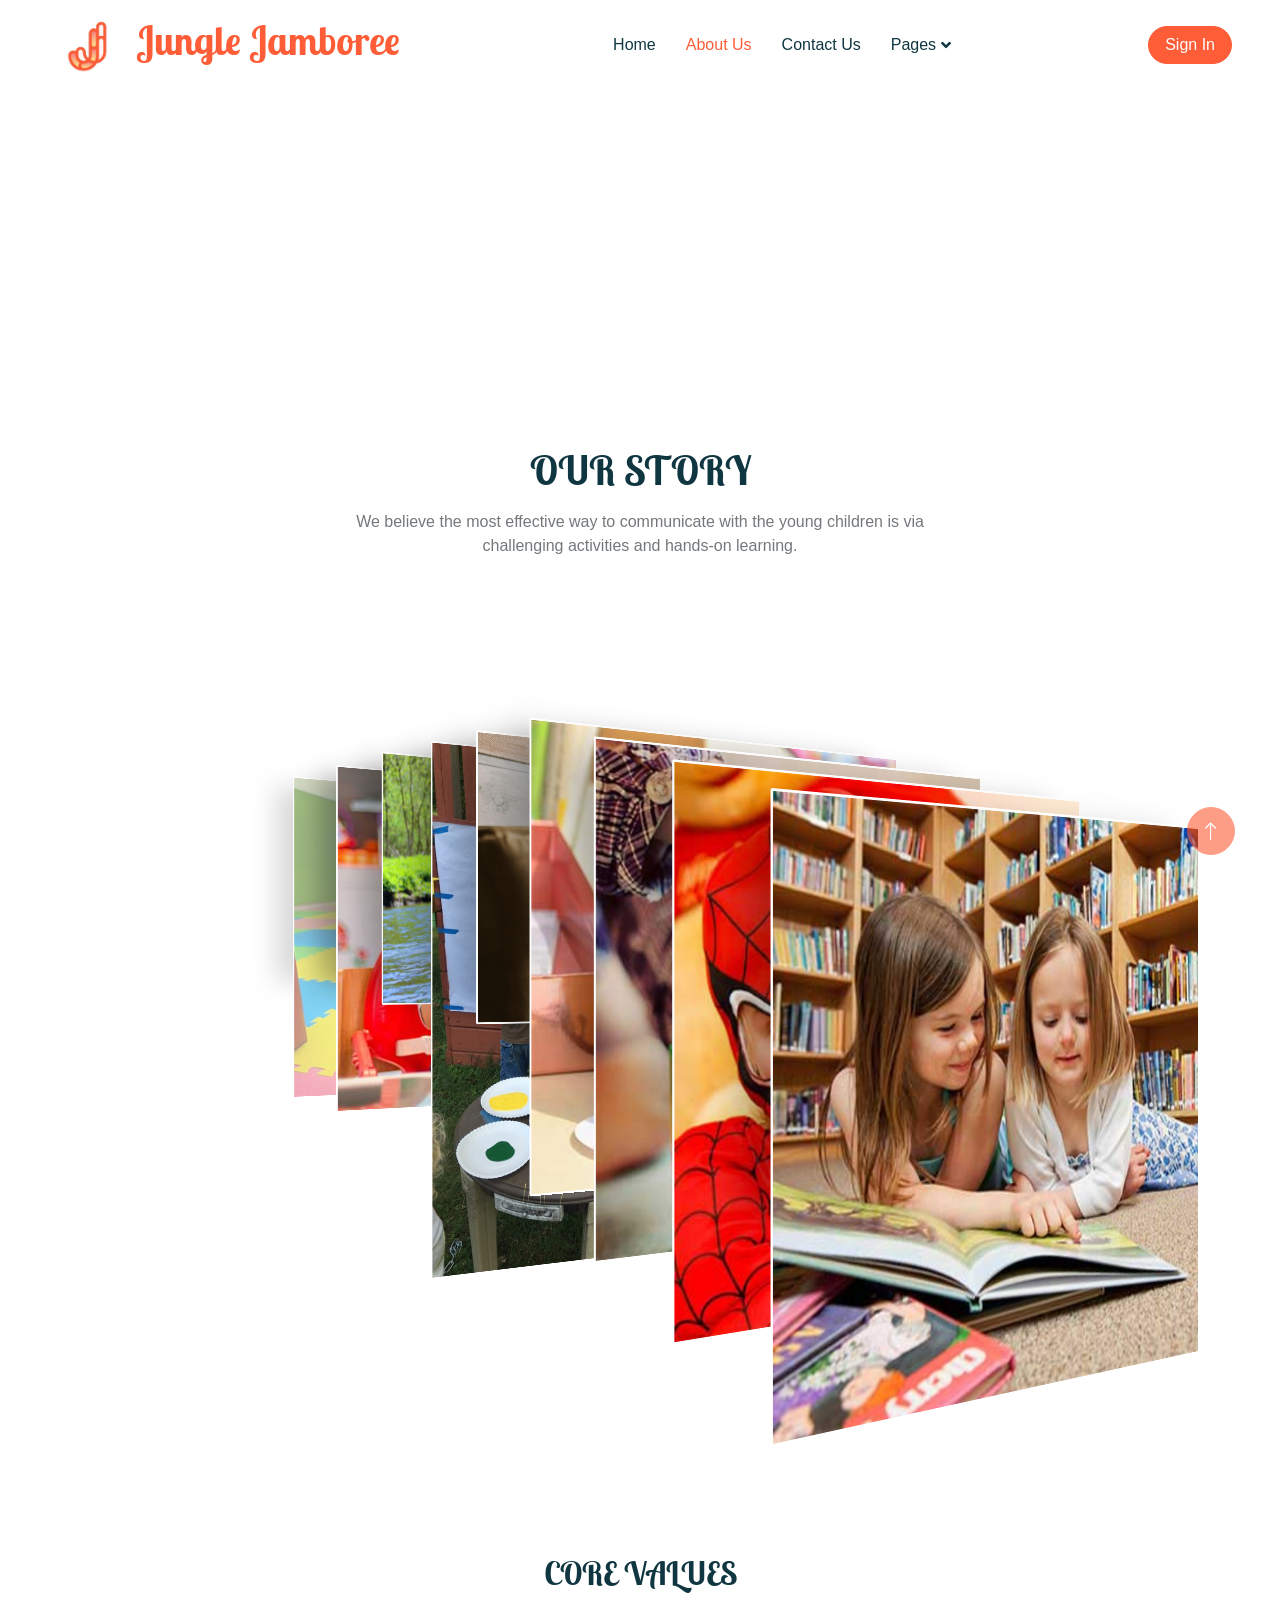
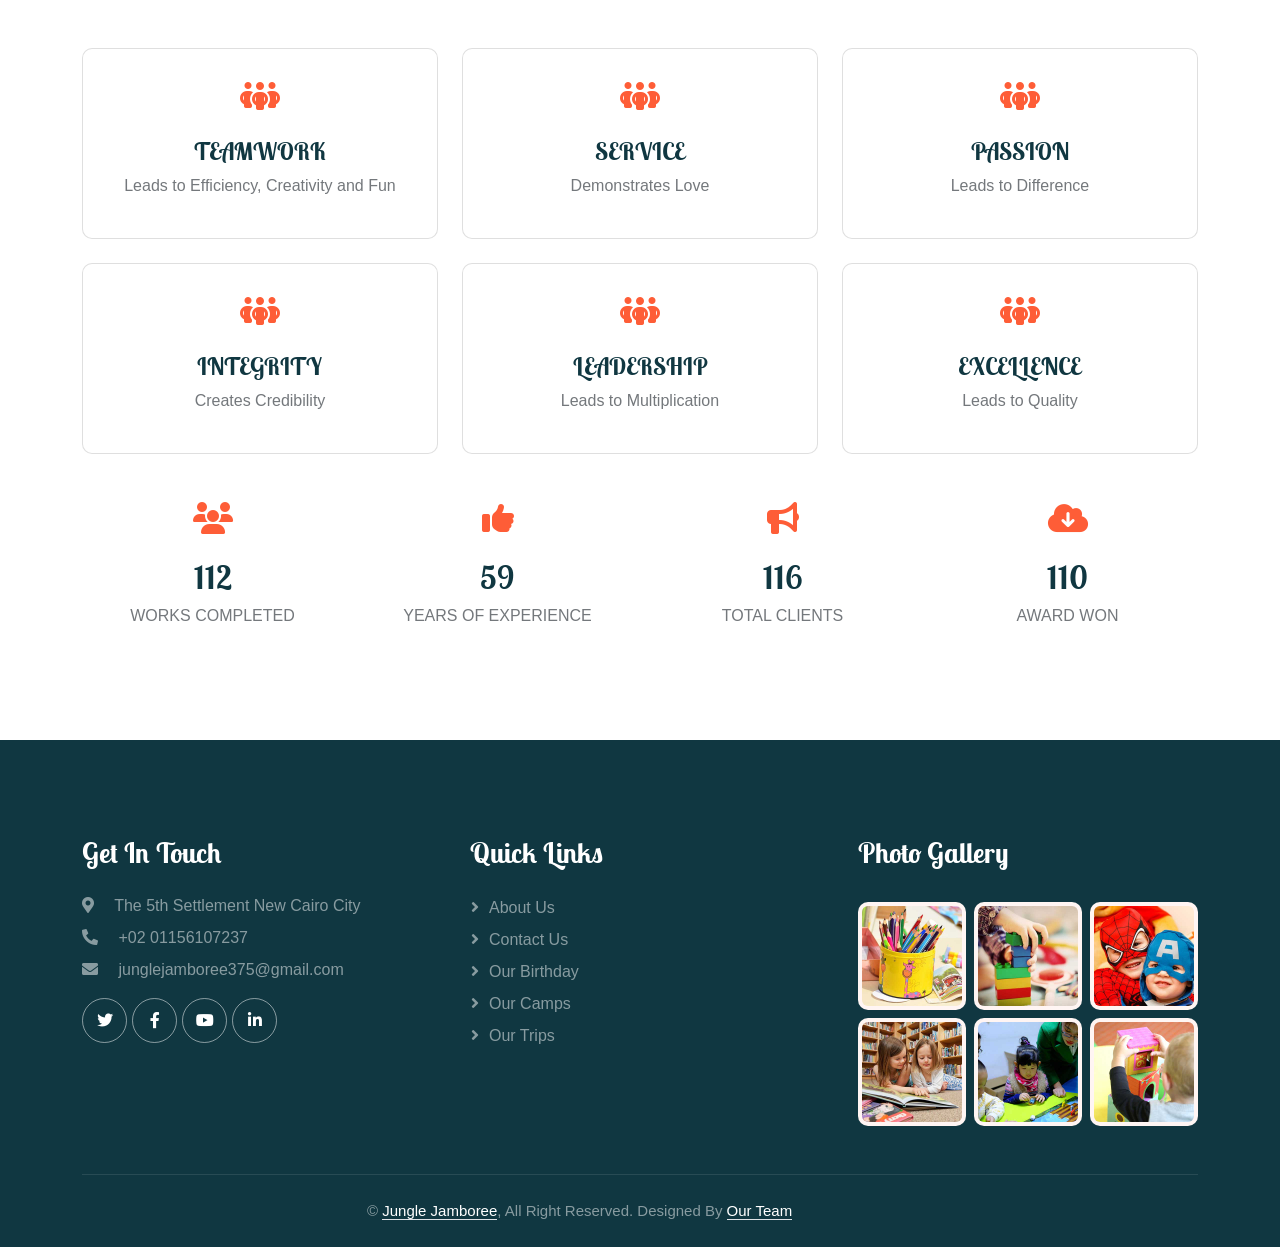
==== commit 3f035321: "new Changes" ====
--- a/about.html
+++ b/about.html
@@ -150,34 +150,34 @@
           <div id="slider-wrapp">
             <div id="slider" class="_3D">
               <div class="slide">
-                <img src="https://preview.ibb.co/iHdNVn/1.jpg" />
-              </div>
-              <div class="slide">
-                <img src="https://preview.ibb.co/mUm9An/2.jpg" />
-              </div>
-              <div class="slide">
-                <img src="https://preview.ibb.co/hSL2Vn/3.jpg" />
-              </div>
-              <div class="slide">
-                <img src="https://preview.ibb.co/jRAfGS/4.jpg" />
-              </div>
-              <div class="slide">
-                <img src="https://preview.ibb.co/ksTNVn/5.jpg" />
-              </div>
-              <div class="slide">
-                <img src="https://preview.ibb.co/jQhhVn/6.jpg" />
-              </div>
-              <div class="slide">
-                <img src="https://preview.ibb.co/fD97wS/7.jpg" />
-              </div>
-              <div class="slide">
-                <img src="https://preview.ibb.co/c9jJ37/8.jpg" />
-              </div>
-              <div class="slide">
-                <img src="https://preview.ibb.co/iivEbS/9.jpg" />
-              </div>
-              <div class="slide">
-                <img src="https://preview.ibb.co/fXW9An/10.jpg" />
+                <img src="./img/about-1.jpg" />
+              </div>
+              <div class="slide">
+                <img src="./img/about-2.jpg" />
+              </div>
+              <div class="slide">
+                <img src="./img/about-3.jpg" />
+              </div>
+              <div class="slide">
+                <img src="./img/camps-2.jpg" />
+              </div>
+              <div class="slide">
+                <img src="img/camps-img.jpg" />
+              </div>
+              <div class="slide">
+                <img src="img/birth-img-edit.jpg" />
+              </div>
+              <div class="slide">
+                <img src="img/classes-1.jpg" />
+              </div>
+              <div class="slide">
+                <img src="img/classes-2.jpg" />
+              </div>
+              <div class="slide">
+                <img src="img/classes-3.jpg" />
+              </div>
+              <div class="slide">
+                <img src="img/classes-4.jpg" />
               </div>
             </div>
           </div>
--- a/css/about.css
+++ b/css/about.css
@@ -294,9 +294,14 @@
 } /*# sourceMappingURL=about.css.map */
 
 /* about video  */
-
+.video-container{
+  height: 356px;
+}
 .about-video{
   width: 100%;
+  object-fit: fill;
+  height: 100%;
+  
 }
 
 
--- a/css/style.css
+++ b/css/style.css
@@ -584,4 +584,19 @@
 
 .pointer-none{
   pointer-events: none;
-}+}
+.edjed{
+  left: 10px;
+  top: 10px;
+  font-family:sans-serif ;
+  font-size: 15px;
+}
+
+@media (max-width:416.98px) {
+  .img-logo{
+    width: 56px !important;
+  }
+  nav h1 {
+    font-size: 21px !important;
+  }  
+}
